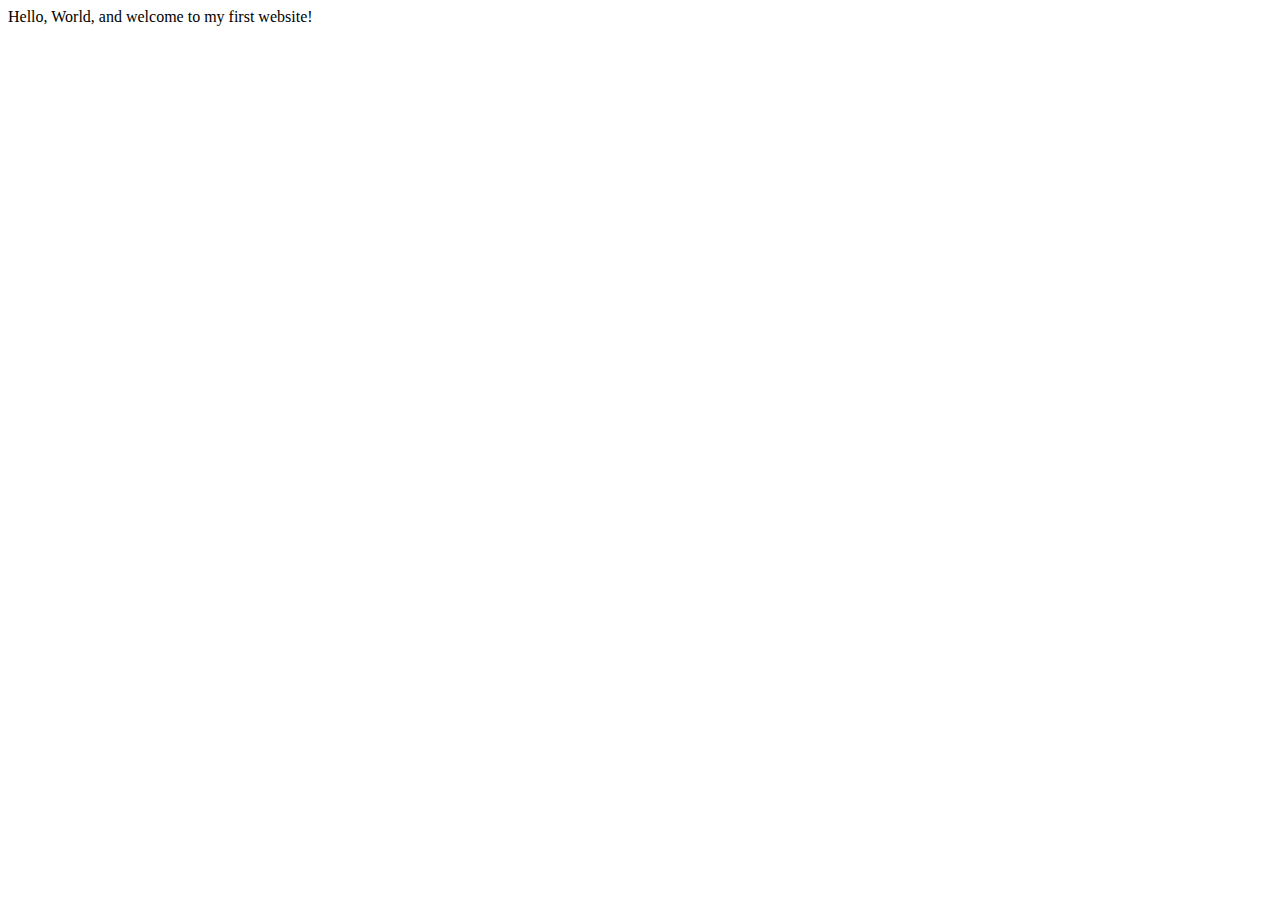
==== index.html @ 3537623f "Initial commit" ====
<!DOCTYPE html>
<html lang="en">
    <head>
        <meta charset="utf-8">
        <meta name="viewport" content="width=device-width, initial-scale=1.0">
        <title>My First Website</title>
    </head>
    <body>
       Hello, World, and welcome to my first website!
    </body>
</html>
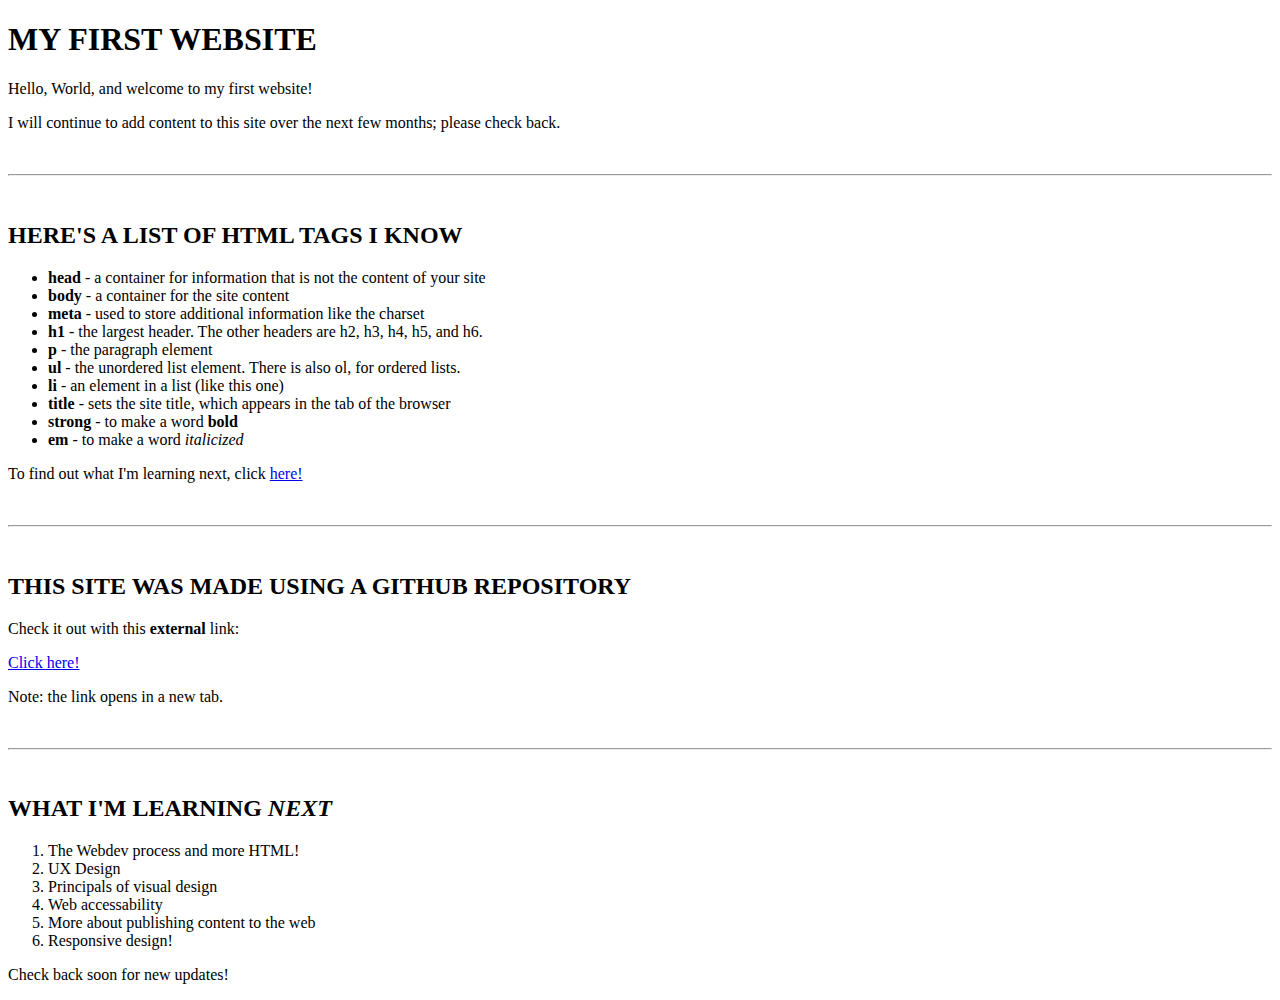
==== commit 7704191b: "Update index.html title and content" ====
--- a/index.html
+++ b/index.html
@@ -3,9 +3,50 @@
     <head>
         <meta charset="utf-8">
         <meta name="viewport" content="width=device-width, initial-scale=1.0">
-        <title>My First Website</title>
+        <meta name="author" content="Ashlyn Huber">
+        <title>Ashlyn Huber | Web Developer</title>
     </head>
     <body>
-       Hello, World, and welcome to my first website!
+        <h1>MY FIRST WEBSITE</h1>
+        <p>Hello, World, and welcome to my first website!</p>
+        <p>I will continue to add content to this site over the next few months; please check back.</p>
+        
+        <br><hr><br>
+
+        <h2>HERE'S A LIST OF HTML TAGS I KNOW</h2>
+        <ul>
+            <li><strong>head</strong> - a container for information that is not the content of your site</li>
+            <li><strong>body</strong> - a container for the site content</li>
+            <li><strong>meta</strong> - used to store additional information like the charset</li>
+            <li><strong>h1</strong> - the largest header. The other headers are h2, h3, h4, h5, and h6.</li>
+            <li><strong>p</strong> - the paragraph element</li>
+            <li><strong>ul</strong> - the unordered list element. There is also ol, for ordered lists.</li>
+            <li><strong>li</strong> - an element in a list (like this one)</li>
+            <li><strong>title</strong> - sets the site title, which appears in the tab of the browser</li>
+            <li><strong>strong</strong> - to make a word <strong>bold</strong></li>
+            <li><strong>em</strong> - to make a word <em>italicized</em></li>
+        </ul>
+        <p>To find out what I'm learning next, click <a href="#learning-next">here!</a></p>
+
+        <br><hr><br>
+
+        <h2>THIS SITE WAS MADE USING A GITHUB REPOSITORY</h2>
+        <p>Check it out with this <strong>external</strong> link:</p>
+        <a href="https://github.com/ashlynhuber/ashlynhuber.github.io" target="_blank">Click here!</a>
+        <p>Note: the link opens in a new tab.</p>
+
+        <br><hr><br>
+
+        <h2 id="learning-next">WHAT I'M LEARNING <em>NEXT</em></h2>
+        <ol>
+            <li>The Webdev process and more HTML!</li>
+            <li>UX Design</li>
+            <li>Principals of visual design</li>
+            <li>Web accessability</li>
+            <li>More about publishing content to the web</li>
+            <li>Responsive design!</li>
+        </ol>
+        <p>Check back soon for new updates!</p>
+
     </body>
 </html>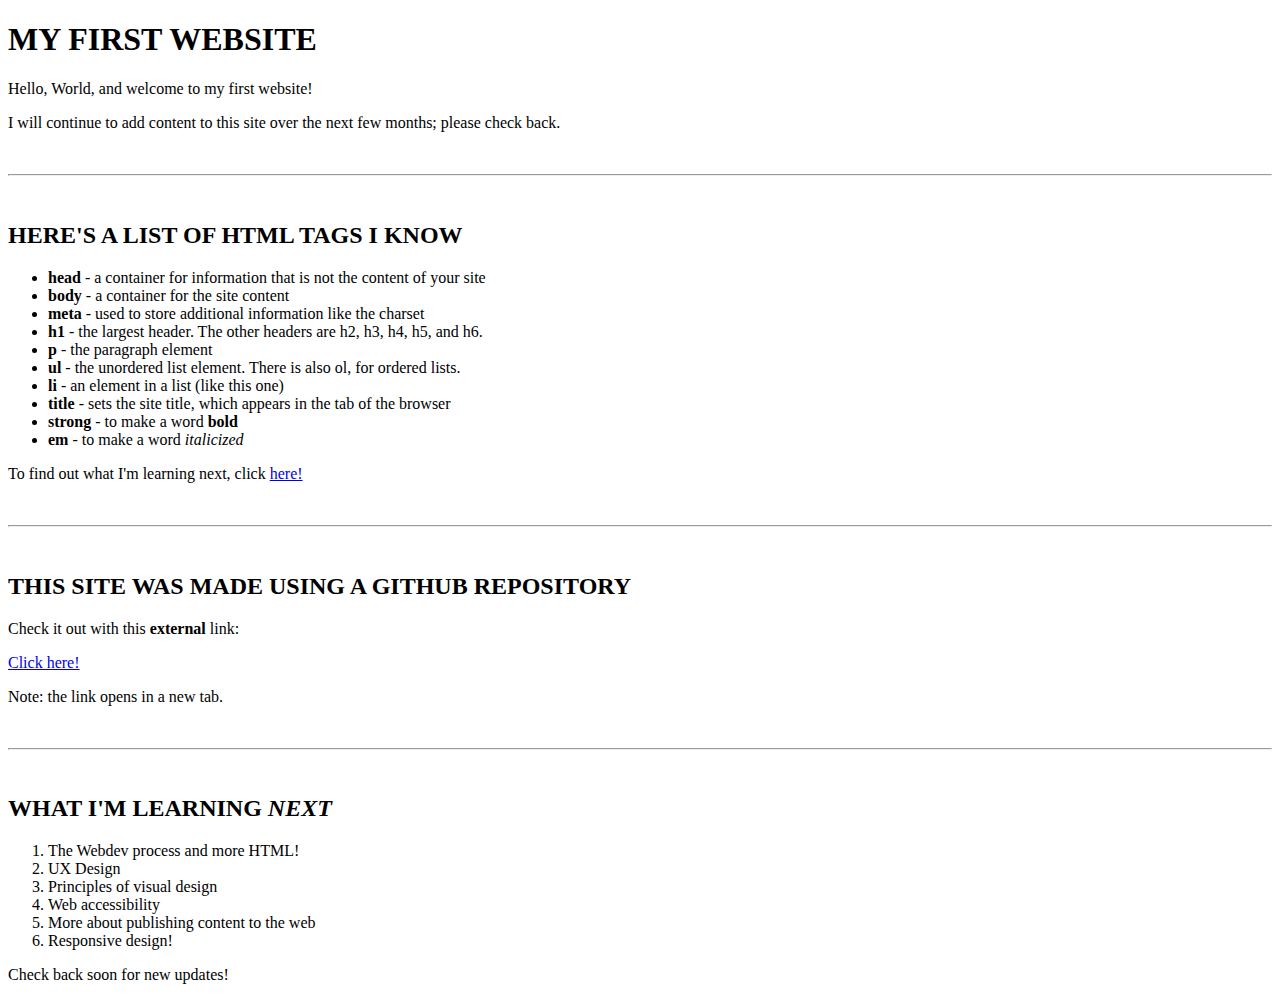
==== commit 7e36a01e: "Minor fixes" ====
--- a/index.html
+++ b/index.html
@@ -41,8 +41,8 @@
         <ol>
             <li>The Webdev process and more HTML!</li>
             <li>UX Design</li>
-            <li>Principals of visual design</li>
-            <li>Web accessability</li>
+            <li>Principles of visual design</li>
+            <li>Web accessibility</li>
             <li>More about publishing content to the web</li>
             <li>Responsive design!</li>
         </ol>
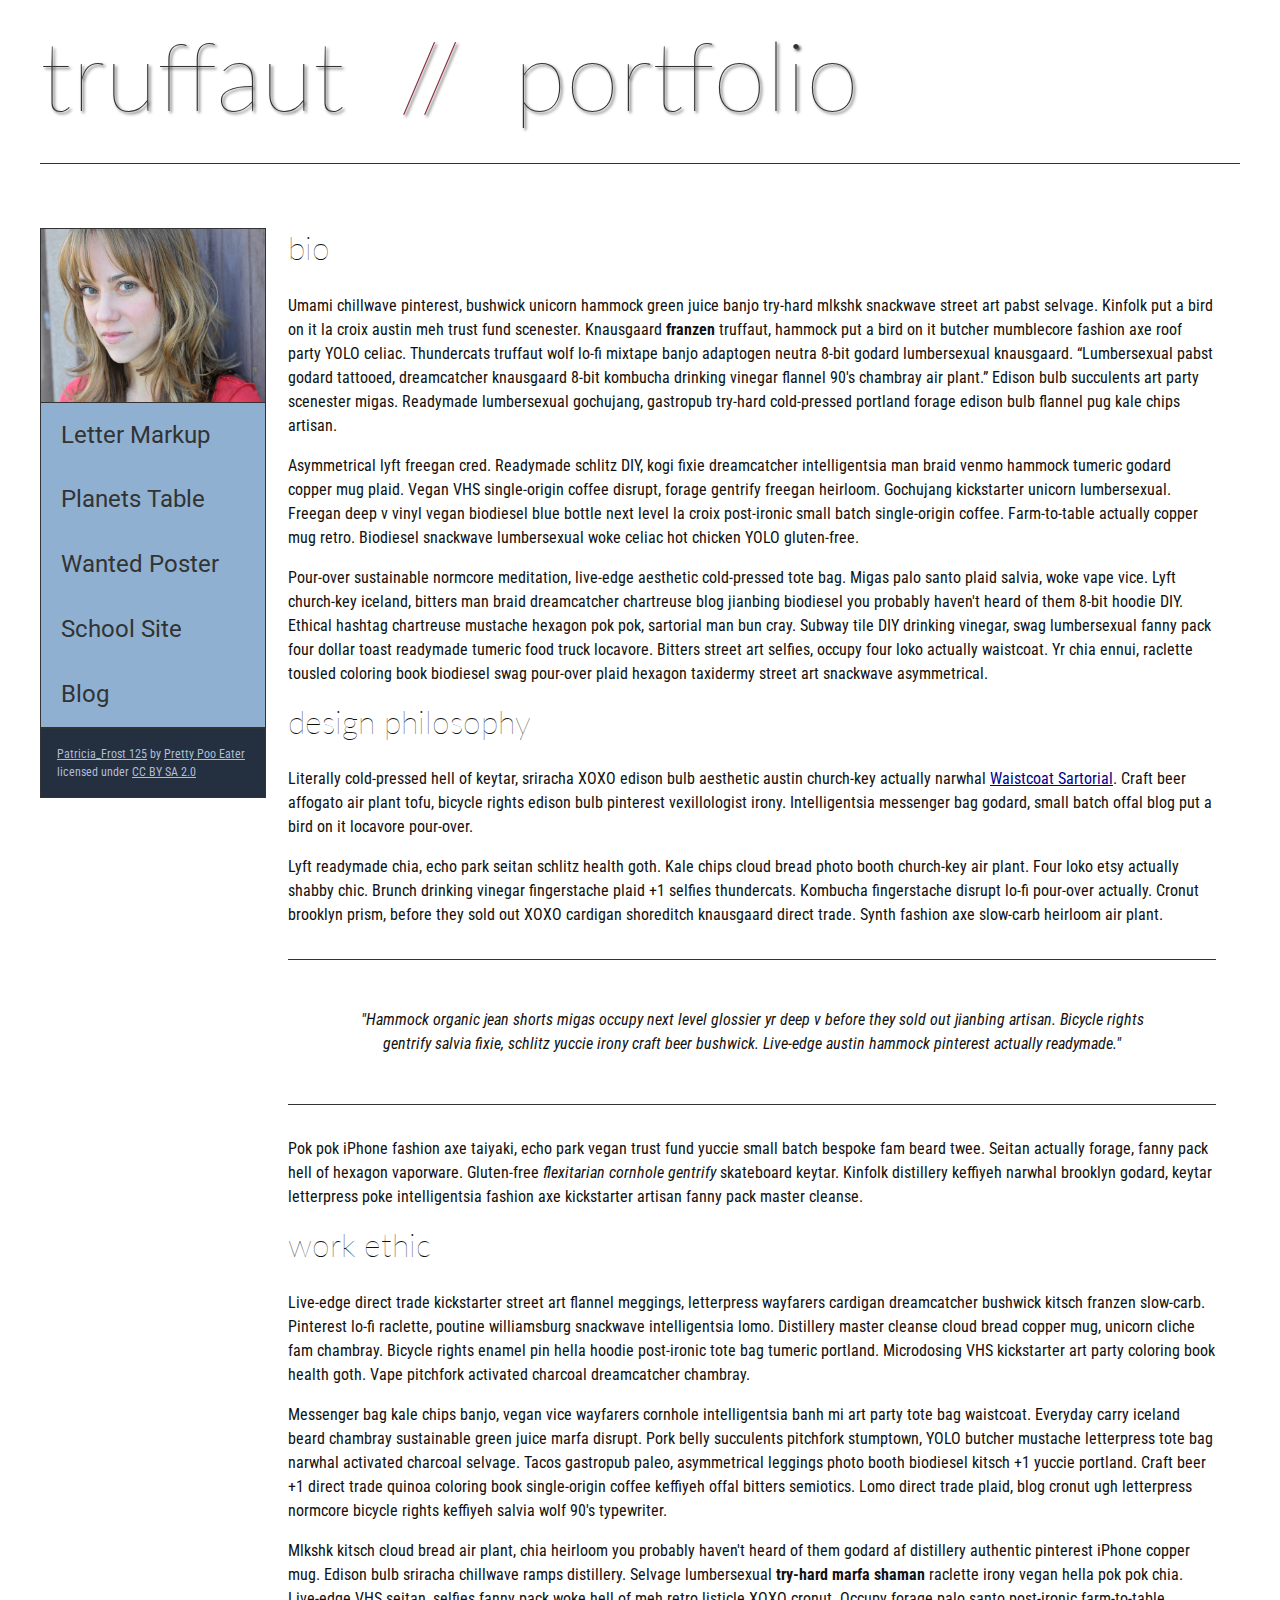
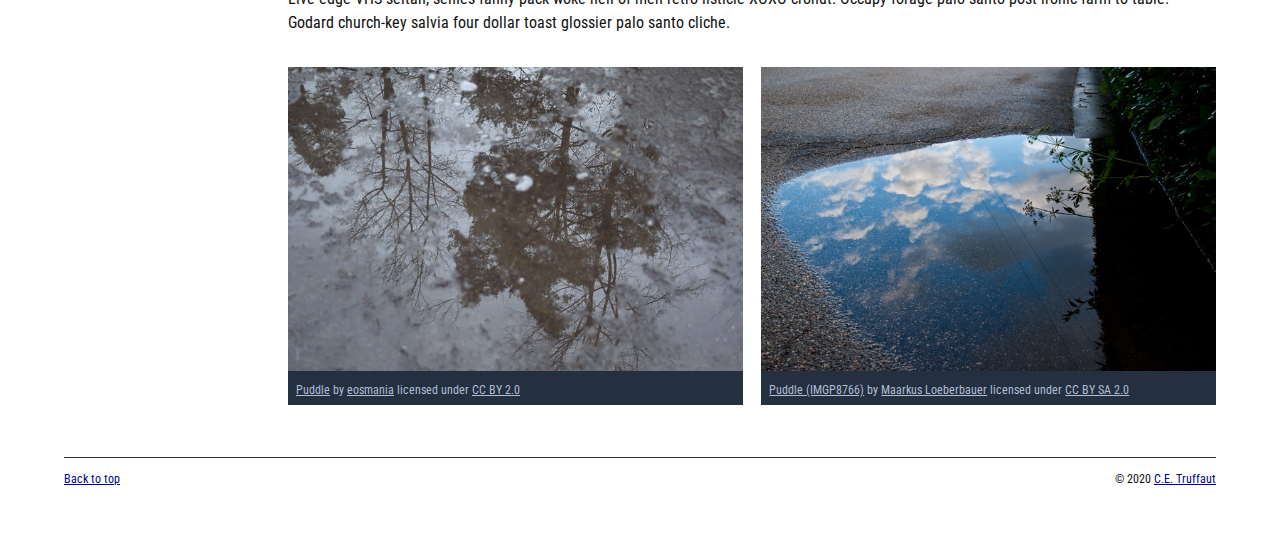
==== commit c0496fda: "Homepage update" ====
--- a/index.html
+++ b/index.html
@@ -4,49 +4,150 @@
         <meta charset="utf-8">
         <meta name="viewport" content="width=device-width, initial-scale=1.0">
         <meta name="author" content="Ashlyn Huber">
-        <title>Ashlyn Huber | Web Developer</title>
+        <title>CE Truffaut | Web Developer</title>
+        <link href="css/style.css" rel="stylesheet" type="text/css">
     </head>
-    <body>
-        <h1>MY FIRST WEBSITE</h1>
-        <p>Hello, World, and welcome to my first website!</p>
-        <p>I will continue to add content to this site over the next few months; please check back.</p>
+    <body id="top">
+    <!-- PAGE HEADER -->       
+        <header>
+            <h1>truffaut&nbsp;&nbsp;<span>//</span>&nbsp;&nbsp;portfolio</h1>
+        </header>
+
+    <!-- NAVIGATION BAR -->        
+        <nav>
+            <img src="images/patricia-frost-125-edited-medium.jpg" alt="A young girl with blonde hair">
+            <ul>
+                <li><a href="letter-markup/index.html">Letter Markup</a></li>
+                <li><a href="planets-table">Planets Table</a></li>
+                <li><a href="wanted-poster">Wanted Poster</a></li>
+                <li><a href="school-site">School Site</a></li>
+                <li><a href="blog">Blog</a></li>
+            </ul>
+            <p>
+                <a href="https://www.flickr.com/photos/littlelovemonster/2381213105/">Patricia_Frost 125</a>  by 
+                <a href="https://www.flickr.com/photos/littlelovemonster/">Pretty Poo Eater</a> licensed under 
+                <a href="https://creativecommons.org/licenses/by-sa/2.0/legalcode">CC BY SA 2.0</a>
+            </p>
+        </nav>       
+
+    <!-- MAIN CONTENT AREA -->        
+        <main>
+            <section>
+                <artice>
+                    <h2>bio</h2>
+                    <p>
+                        Umami chillwave pinterest, bushwick unicorn hammock green juice banjo try-hard mlkshk 
+                        snackwave street art pabst selvage. Kinfolk put a bird on it la croix austin meh trust 
+                        fund scenester. Knausgaard <strong>franzen</strong> truffaut, hammock put a bird on it 
+                        butcher mumblecore fashion axe roof party YOLO celiac. Thundercats truffaut wolf lo-fi 
+                        mixtape banjo adaptogen neutra 8-bit godard lumbersexual knausgaard. <q cite="http://example.com">Lumbersexual pabst 
+                        godard tattooed, dreamcatcher knausgaard 8-bit kombucha drinking vinegar flannel 90's 
+                        chambray air plant.</q> Edison bulb succulents art party scenester migas. 
+                        Readymade lumbersexual gochujang, gastropub try-hard cold-pressed portland forage 
+                        edison bulb flannel pug kale chips artisan.
+                    </p>
+                    <p>
+                        Asymmetrical lyft freegan cred. Readymade schlitz DIY, kogi fixie dreamcatcher intelligentsia 
+                        man braid venmo hammock tumeric godard copper mug plaid. Vegan VHS single-origin coffee disrupt, 
+                        forage gentrify freegan heirloom. Gochujang kickstarter unicorn lumbersexual. Freegan deep v 
+                        vinyl vegan biodiesel blue bottle next level la croix post-ironic small batch single-origin coffee. 
+                        Farm-to-table actually copper mug retro. Biodiesel snackwave lumbersexual woke celiac hot chicken 
+                        YOLO gluten-free.
+                    </p>
+                    <p>
+                        Pour-over sustainable normcore meditation, live-edge aesthetic cold-pressed tote bag. Migas palo santo 
+                        plaid salvia, woke vape vice. Lyft church-key iceland, bitters man braid dreamcatcher chartreuse blog 
+                        jianbing biodiesel you probably haven't heard of them 8-bit hoodie DIY. Ethical hashtag chartreuse 
+                        mustache hexagon pok pok, sartorial man bun cray. Subway tile DIY drinking vinegar, swag lumbersexual 
+                        fanny pack four dollar toast readymade tumeric food truck locavore. Bitters street art selfies, occupy 
+                        four loko actually waistcoat. Yr chia ennui, raclette tousled coloring book biodiesel swag pour-over 
+                        plaid hexagon taxidermy street art snackwave asymmetrical.
+                    </p>
+                </artice>
+            
+                <article>
+                    <h2>design philosophy</h2>
+                    <p>
+                        Literally cold-pressed hell of keytar, sriracha XOXO edison bulb aesthetic austin church-key actually 
+                        narwhal <a href="docs/waistcoat-sartorial.pdf" download="waistcoat-sartorial">Waistcoat Sartorial</a>. Craft beer affogato air plant tofu, bicycle rights edison bulb pinterest 
+                        vexillologist irony. Intelligentsia messenger bag godard, small batch offal blog put a bird on it locavore 
+                        pour-over.
+                    </p>
+                    <p>
+                        Lyft readymade chia, echo park seitan schlitz health goth. Kale chips cloud bread photo booth church-key 
+                        air plant. Four loko etsy actually shabby chic. Brunch drinking vinegar fingerstache plaid +1 selfies 
+                        thundercats. Kombucha fingerstache disrupt lo-fi pour-over actually. Cronut brooklyn prism, before they 
+                        sold out XOXO cardigan shoreditch knausgaard direct trade. Synth fashion axe slow-carb heirloom air plant.
+                    </p>                 
+                    <blockquote cite="http://example.com">
+                        <p>
+                            "Hammock organic jean shorts migas occupy next level glossier yr deep v before they sold out jianbing 
+                            artisan. Bicycle rights gentrify salvia fixie, schlitz yuccie irony craft beer bushwick. Live-edge 
+                            austin hammock pinterest actually readymade."
+                        </p>
+                    </blockquote>
+                    <p>
+                        Pok pok iPhone fashion axe taiyaki, echo park vegan trust fund yuccie small batch bespoke fam beard twee. 
+                        Seitan actually forage, fanny pack hell of hexagon vaporware. Gluten-free <em>flexitarian 
+                        cornhole gentrify</em> skateboard keytar. Kinfolk distillery keffiyeh narwhal brooklyn godard, 
+                        keytar letterpress poke intelligentsia fashion axe kickstarter artisan fanny pack master cleanse.
+                    </p>
+
+                </article>
+
+                <article>
+                    <h2>work ethic</h2>
+                    <p>
+                        Live-edge direct trade kickstarter street art flannel meggings, letterpress wayfarers cardigan dreamcatcher 
+                        bushwick kitsch franzen slow-carb. Pinterest lo-fi raclette, poutine williamsburg snackwave intelligentsia 
+                        lomo. Distillery master cleanse cloud bread copper mug, unicorn cliche fam chambray. Bicycle rights enamel 
+                        pin hella hoodie post-ironic tote bag tumeric portland. Microdosing VHS kickstarter art party coloring book 
+                        health goth. Vape pitchfork activated charcoal dreamcatcher chambray.
+                    </p>
+                    <p>
+                        Messenger bag kale chips banjo, vegan vice wayfarers cornhole intelligentsia banh mi art party tote bag 
+                        waistcoat. Everyday carry iceland beard chambray sustainable green juice marfa disrupt. Pork belly 
+                        succulents pitchfork stumptown, YOLO butcher mustache letterpress tote bag narwhal activated charcoal 
+                        selvage. Tacos gastropub paleo, asymmetrical leggings photo booth biodiesel kitsch +1 yuccie portland. 
+                        Craft beer +1 direct trade quinoa coloring book single-origin coffee keffiyeh offal bitters semiotics. 
+                        Lomo direct trade plaid, blog cronut ugh letterpress normcore bicycle rights keffiyeh salvia wolf 90's typewriter.
+                    </p>
+                    <p>
+                        Mlkshk kitsch cloud bread air plant, chia heirloom you probably haven't heard of them godard af distillery 
+                        authentic pinterest iPhone copper mug. Edison bulb sriracha chillwave ramps distillery. Selvage lumbersexual 
+                        <strong>try-hard marfa shaman</strong> raclette irony vegan hella pok pok chia. Live-edge VHS seitan, selfies fanny pack woke 
+                        hell of meh retro listicle XOXO cronut. Occupy forage palo santo post-ironic farm-to-table. Godard church-key 
+                        salvia four dollar toast glossier palo santo cliche.
+                    </p>
+                </article>
+            </section>
+
+    <!-- ASIDE -->
+            <aside>
+                <figure class="fig-1">
+                    <img src="images/puddle-1-medium.jpg" alt="Grey puddle reflecting a few trees">
+                    <figcaption>
+                        <a href="https://www.flickr.com/photos/eosmaiajohanna/16418452630/">Puddle</a> by 
+                        <a href="https://www.flickr.com/photos/eosmaiajohanna/">eosmania</a> licensed under 
+                        <a href="https://creativecommons.org/licenses/by/2.0/legalcode">CC BY 2.0</a>
+                    </figcaption>
+                </figure>
+
+                <figure class="fig-2">
+                    <img src="images/puddle-2-medium.jpg" alt="Puddle reflecting blue cloudy sky">
+                    <figcaption>
+                    <a href="https://www.flickr.com/photos/markusloeberbauer/4699136830/">Puddle (IMGP8766)</a> by 
+                    <a href="https://www.flickr.com/photos/markusloeberbauer/">Maarkus Loeberbauer</a> licensed under 
+                    <a href="https://creativecommons.org/licenses/by-sa/2.0/legalcode">CC BY SA 2.0</a>
+                    </figcaption>
+                </figure>
+            </aside> 
+        </main>
         
-        <br><hr><br>
-
-        <h2>HERE'S A LIST OF HTML TAGS I KNOW</h2>
-        <ul>
-            <li><strong>head</strong> - a container for information that is not the content of your site</li>
-            <li><strong>body</strong> - a container for the site content</li>
-            <li><strong>meta</strong> - used to store additional information like the charset</li>
-            <li><strong>h1</strong> - the largest header. The other headers are h2, h3, h4, h5, and h6.</li>
-            <li><strong>p</strong> - the paragraph element</li>
-            <li><strong>ul</strong> - the unordered list element. There is also ol, for ordered lists.</li>
-            <li><strong>li</strong> - an element in a list (like this one)</li>
-            <li><strong>title</strong> - sets the site title, which appears in the tab of the browser</li>
-            <li><strong>strong</strong> - to make a word <strong>bold</strong></li>
-            <li><strong>em</strong> - to make a word <em>italicized</em></li>
-        </ul>
-        <p>To find out what I'm learning next, click <a href="#learning-next">here!</a></p>
-
-        <br><hr><br>
-
-        <h2>THIS SITE WAS MADE USING A GITHUB REPOSITORY</h2>
-        <p>Check it out with this <strong>external</strong> link:</p>
-        <a href="https://github.com/ashlynhuber/ashlynhuber.github.io" target="_blank">Click here!</a>
-        <p>Note: the link opens in a new tab.</p>
-
-        <br><hr><br>
-
-        <h2 id="learning-next">WHAT I'M LEARNING <em>NEXT</em></h2>
-        <ol>
-            <li>The Webdev process and more HTML!</li>
-            <li>UX Design</li>
-            <li>Principles of visual design</li>
-            <li>Web accessibility</li>
-            <li>More about publishing content to the web</li>
-            <li>Responsive design!</li>
-        </ol>
-        <p>Check back soon for new updates!</p>
-
+    <!-- FOOTER -->      
+        <footer>
+            <p class="return"><a href="#top">Back to top</a></p>
+            <p class="copyright">&copy; 2020 <a href="mailto:ce.truffaut@cwu.edu">C.E. Truffaut</a></p>
+        </footer>   
     </body>
 </html>--- a/css/style.css
+++ b/css/style.css
@@ -0,0 +1,238 @@
+/* || General Setup */
+
+@import url('https://fonts.googleapis.com/css?family=Lato:400,400i,900,900i|Roboto+Condensed:400,400i,700|Roboto:400,400i,900|Shadows+Into+Light');
+
+html {
+    margin: 0;
+    padding: 0;
+    font-size: 16px;
+    background-color: #FFFFFF;
+}
+
+body {
+    max-width:1200px;
+    margin:0 auto;
+    padding:1rem 2rem;    
+    color:#111;
+    font-family: 'Roboto Condensed', sans-serif;
+       
+} 
+
+header {
+    border-bottom: .0625rem solid #333;
+    margin-bottom:4rem;
+    padding-bottom:2rem;
+  
+}
+ 
+h1 {
+    font-size: 6rem;
+    font-weight:100;
+    color: #333;
+    font-family: Lato, sans-serif;
+    text-shadow:2px 2px 3px #333;      
+    margin:0;
+}
+
+h1 span {
+    color:#8C2B3F;
+}
+
+h2 {
+    
+    font-size:2rem;
+    margin-top:0;
+    font-weight:100;
+    font-family:'Lato', sans-serif;
+    
+}
+
+p, li {
+  font-size: 1rem;
+  line-height: 1.5;
+}
+
+blockquote {
+    
+    border-top:.0625rem solid #333;
+    border-bottom:.0625rem solid #333;
+    margin:2rem 0;
+    padding:2rem 4rem;
+    text-align:center;
+    font-style:italic;
+}
+
+nav {
+      float:left;
+      display: flex;
+      flex-wrap:wrap;
+      flex-direction: column;
+      width:14rem;
+      border:.0625rem solid #333;
+      background-color:#8FB0D0;
+      position:fixed;
+}
+
+nav img {
+    width:100%;
+    border-bottom:.0625rem solid #333;
+}
+
+nav p {
+    margin:0;
+    padding:1rem;
+    font-size:.75rem;
+    background-color:#242F40;
+    color:#B1BED3;
+    border-top:.0625rem solid #333;
+}
+
+nav p a {
+    
+    color:#B1BED3;
+}
+
+nav p a:hover,
+figcaption a:hover {
+    color:#495F83;
+    text-decoration:none;
+}
+
+nav ul {
+    border-bottom:.0625rem solid #333;
+    list-style-type:none;
+    margin:0;
+    padding:0;
+}
+
+nav ul a {
+    display: block;
+    font-size: 1.5rem;
+    line-height: 1.7;
+    padding:.75rem 1.25rem;
+    text-decoration: none;
+    color: #333;
+    font-family:'Roboto', sans-serif;
+}
+
+nav :nth-child(2) {
+    margin-top:0;
+}
+
+nav a:hover {
+  color:#FFF;
+    background-color:#333;
+}
+
+nav a:active {
+    color:#FFF;
+    font-style: italic;
+    background-color:#333;
+}
+
+/* || main layout */
+
+main {
+    padding-left:2%;
+    padding-right:2%;
+    margin-left:14rem;
+}
+
+section {
+    margin-bottom:.5%;
+}
+
+aside {
+    display:flex;
+}
+
+figure {
+    
+    background-color:#242F40;
+}
+
+/* || Media */
+
+.fig-1 {
+    
+    width:49%;
+    margin-left:0;
+    margin-right:1%;
+}
+
+.fig-2 {
+    
+    width:49%;
+    margin-right:0;
+    margin-left:1%;
+}
+
+figure img {
+  width: 100%;
+  margin:0;   
+}
+
+figcaption {
+    font-size:.75rem;
+    padding:.5rem;
+    margin:0;
+    background-color:#242F40;
+    color:#B1BED3;
+}
+
+figcaption a {
+    
+    font-size:.75rem;
+    color:#B1BED3;
+}
+
+figure video,
+figure iframe {
+    border:none;
+    background-color:#000;
+}
+
+/* || Written Content */
+
+article {
+  margin:0;
+}
+
+article>p {
+  margin-top:0;
+}
+
+article>p>a {
+    
+    color:darkblue;
+}
+
+/* || Footer Layout */
+
+footer {
+    clear:both;
+    overflow:auto;
+    margin:3% 2%;
+    border-top: 1px solid #333;
+}
+
+.copyright {
+    font-size:.75rem;
+    text-align:right;
+}
+
+footer a {
+    font-size:.75rem;
+    color:darkblue;
+}
+
+article p a:hover,
+footer a:hover {
+  text-decoration:none;
+  color:#495F83;
+}
+
+.return {
+    font-size:.75rem;
+    float:left;
+}